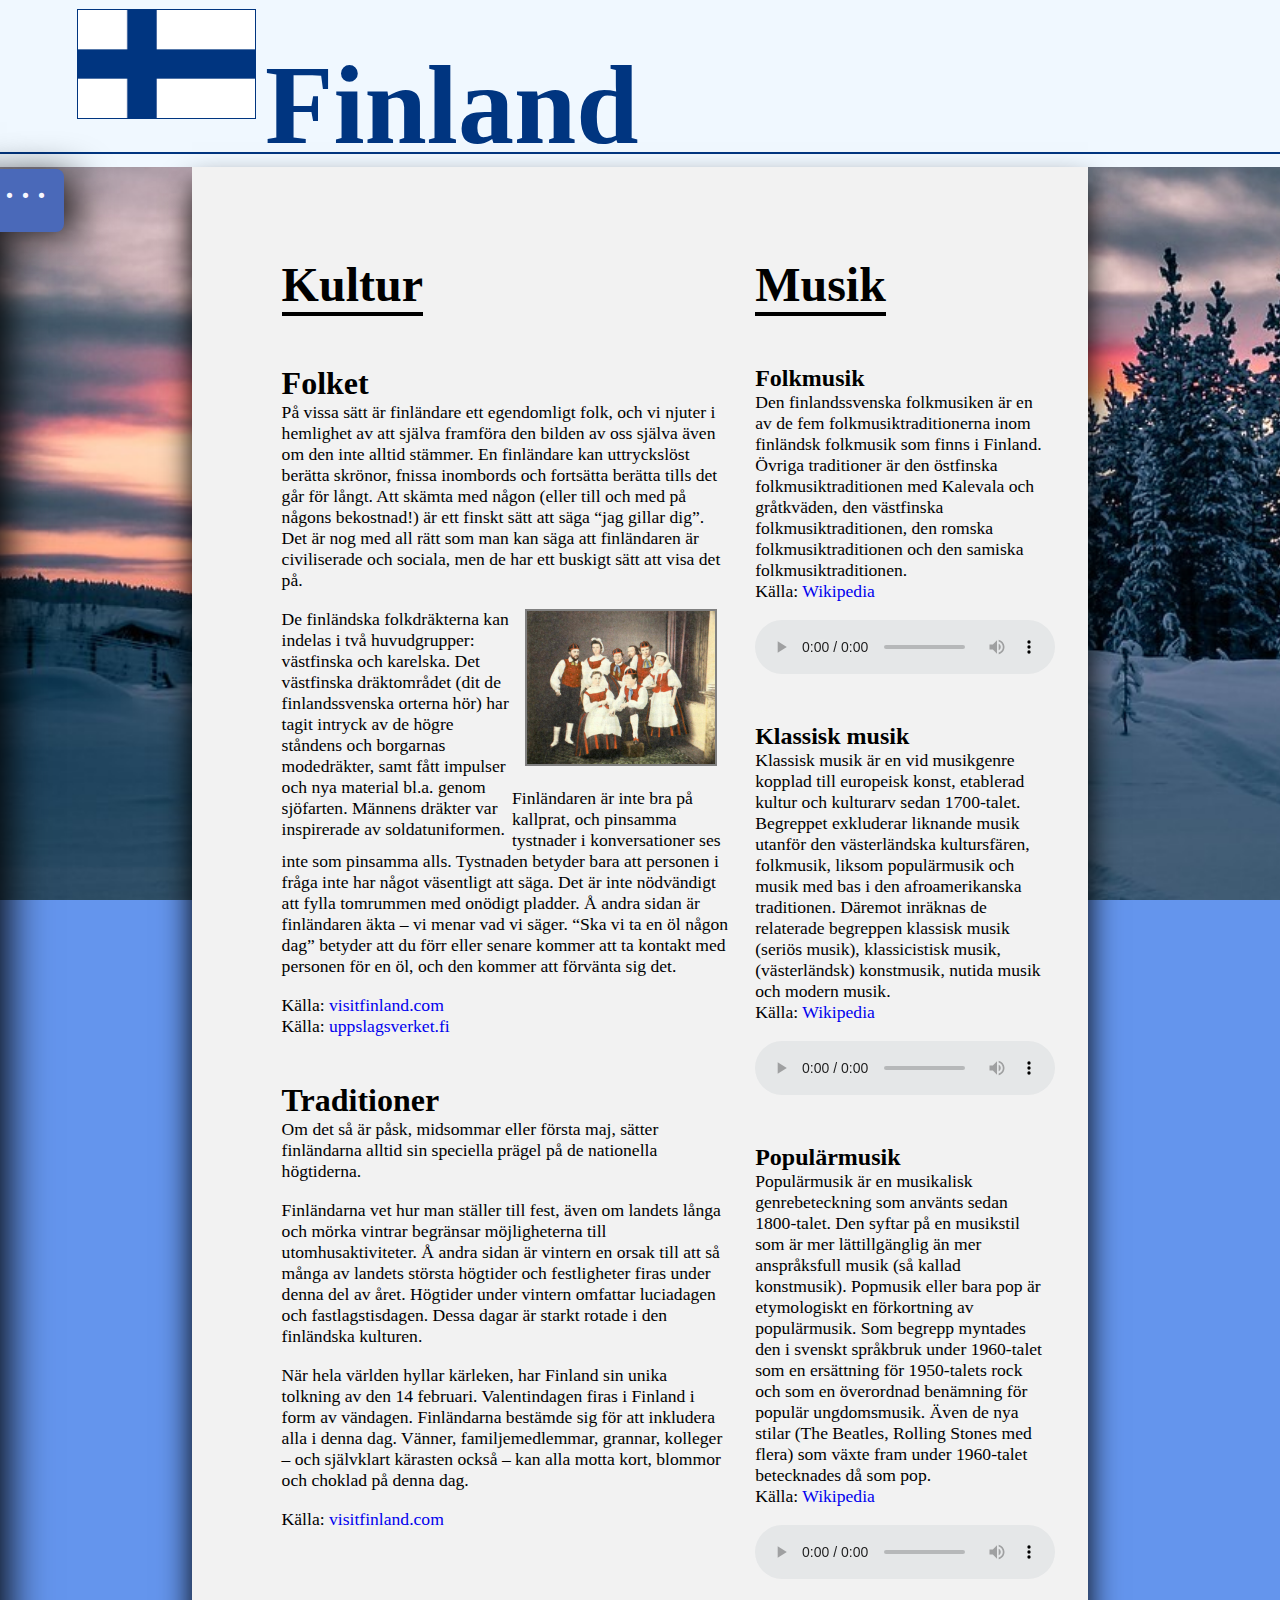
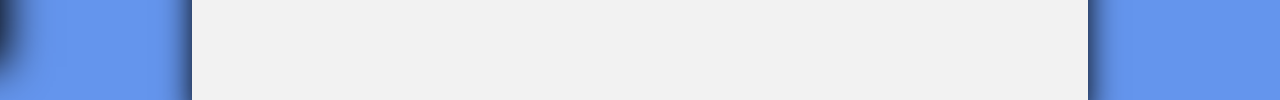
==== html/finlandKultur.html @ 4de43da0 "added files" ====
<!DOCTYPE html>
<html>

<head>
    
    <title>Finland/Kultur</title>
    <meta charset = "utf-8">
    <link rel="stylesheet" href="../css/finland.css">
    
</head>
<body>
    <div id="topbar">
        <div id="flag">
            <img src="../img/finskaFlagganBILD.webp" alt="finska flaggan">
            </div>
            <h1 id="Finland">Finland</h1>
            <hr>
    </div>
    <div id="bakgrund">
        <div id="mainKultur">
            <div id="vänsterSpaltKultur">
                <h1>Kultur<hr></h1>
                <div class="textrutaKultur" id="folket">
                    <h2>Folket</h2>
                    <p>På vissa sätt är finländare ett egendomligt folk, och vi njuter i hemlighet av att själva framföra den bilden av oss själva även om den inte alltid stämmer. En finländare kan uttryckslöst berätta skrönor, fnissa inombords och fortsätta berätta tills det går för långt. Att skämta med någon (eller till och med på någons bekostnad!) är ett finskt sätt att säga “jag gillar dig”. Det är nog med all rätt som man kan säga att finländaren är civiliserade och sociala, men de har ett buskigt sätt att visa det på.</p>
                    <br>
                    <p id="sidp">De finländska folkdräkterna kan indelas i två huvudgrupper: västfinska och karelska. Det västfinska dräktområdet (dit de finlandssvenska orterna hör) har tagit intryck av de högre ståndens och borgarnas modedräkter, samt fått impulser och nya material bl.a. genom sjöfarten. Männens dräkter var inspirerade av soldatuniformen. </p>
                    <img src="../img/Vastfinska_folkdrakter.jpg" alt="finska folkdräkter">
                    <p>Finländaren är inte bra på kallprat, och pinsamma tystnader i konversationer ses inte som pinsamma alls. Tystnaden betyder bara att personen i fråga inte har något väsentligt att säga. Det är inte nödvändigt att fylla tomrummen med onödigt pladder. Å andra sidan är finländaren äkta – vi menar vad vi säger. “Ska vi ta en öl någon dag” betyder att du förr eller senare kommer att ta kontakt med personen för en öl, och den kommer att förvänta sig det.</p>
                    <br>
                    <p>Källa: <a href="https://www.visitfinland.com/sv/artikel/fira-som-en-finlandare/">visitfinland.com</a></p>
                    <p>Källa: <a href="https://uppslagsverket.fi/sv/view-103684-Folkdraekter">uppslagsverket.fi</a></p>
                </div>
                <div class="textrutaKultur">
                <h2>Traditioner</h2>
                <p>Om det så är påsk, midsommar eller första maj, sätter finländarna alltid sin speciella prägel på de nationella högtiderna.</p>
                <br>
                <p>Finländarna vet hur man ställer till fest, även om landets långa och mörka vintrar begränsar möjligheterna till utomhusaktiviteter. Å andra sidan är vintern en orsak till att så många av landets största högtider och festligheter firas under denna del av året. Högtider under vintern omfattar luciadagen och fastlagstisdagen. Dessa dagar är starkt rotade i den finländska kulturen.</p>
                <br>
                <p>När hela världen hyllar kärleken, har Finland sin unika tolkning av den 14 februari. Valentindagen firas i Finland i form av vändagen. Finländarna bestämde sig för att inkludera alla i denna dag. Vänner, familjemedlemmar, grannar, kolleger – och självklart kärasten också – kan alla motta kort, blommor och choklad på denna dag.</p>
                <br>
                <p>Källa: <a href="https://www.visitfinland.com/sv/artikel/fira-som-en-finlandare/">visitfinland.com</a></p>
                </div>
            </div>
            <div id="högerSpaltKultur">
                <h1>Musik<hr></h1>
                
                <div class="musikRutaKultur">
                    <h2>Folkmusik</h2>
                    <p>Den finlandssvenska folkmusiken är en av de fem folkmusiktraditionerna inom finländsk folkmusik som finns i Finland. Övriga traditioner är den östfinska folkmusiktraditionen med Kalevala och gråtkväden, den västfinska folkmusiktraditionen, den romska folkmusiktraditionen och den samiska folkmusiktraditionen.</p>
                    <p>Källa: <a href="https://sv.wikipedia.org/wiki/Finland">Wikipedia</a></p>
                    <audio controls>
                        <source src="horse.ogg" type="audio/ogg">
                        <source src="horse.mp3" type="audio/mpeg">
                        Your browser does not support the audio element.
                    </audio>
                </div>
                <div class="musikRutaKultur">
                    <h2>Klassisk musik</h2>
                    <p>Klassisk musik är en vid musikgenre kopplad till europeisk konst, etablerad kultur och kulturarv sedan 1700-talet. Begreppet exkluderar liknande musik utanför den västerländska kultursfären, folkmusik, liksom populärmusik och musik med bas i den afroamerikanska traditionen. Däremot inräknas de relaterade begreppen klassisk musik (seriös musik), klassicistisk musik, (västerländsk) konstmusik, nutida musik och modern musik.</p>
                    <p>Källa: <a href="https://sv.wikipedia.org/wiki/Finland">Wikipedia</a></p>
                    <audio controls>
                        <source src="horse.ogg" type="audio/ogg">
                        <source src="horse.mp3" type="audio/mpeg">
                        Your browser does not support the audio element.
                    </audio>
                </div>
                <div class="musikRutaKultur">
                    <h2>Populärmusik</h2>
                    <p>Populärmusik är en musikalisk genrebeteckning som använts sedan 1800-talet. Den syftar på en musikstil som är mer lättillgänglig än mer anspråksfull musik (så kallad konstmusik). Popmusik eller bara pop är etymologiskt en förkortning av populärmusik. Som begrepp myntades den i svenskt språkbruk under 1960-talet som en ersättning för 1950-talets rock och som en överordnad benämning för populär ungdomsmusik. Även de nya stilar (The Beatles, Rolling Stones med flera) som växte fram under 1960-talet betecknades då som pop.</p><p>Källa: <a href="https://sv.wikipedia.org/wiki/Finland">Wikipedia</a></p>
                    <audio controls>
                        <source src="horse.ogg" type="audio/ogg">
                        <source src="horse.mp3" type="audio/mpeg">
                        Your browser does not support the audio element.
                    </audio>
                </div>
            </div>
    </div>
    </div>
    <div id="sidebar">
        <div id="sidebarmenuKultur">
            <table>
                <tr>
                    <td><a class="sidebarLink" href="../index.html">Hem</a></td>
                </tr>
                <tr>
                    <td><a class="sidebarLink" href="finlandSverige.html">Sverige</a></td>
                </tr>
                <tr>
                    <td><a class="sidebarLink" href="finlandKultur.html">Kultur</a></td>
                </tr>
                <tr>
                    <td><a class="sidebarLink" href="finlandSprak.html">Språk</a></td>
                </tr>
                <tr>
                    <td><a class="sidebarLink" href="karta.html">Karta</a></td>
                </tr>
            </table>
        </div>
        <div id="sidebarbutton">
            <h1>. . .</h1>
        </div>
    </div>
</body>
    
</html>
---- css/finland.css ----
*{
    margin: 0;
    padding: 0;
    box-sizing:border-box;
}
#allt {
    height: auto;
}
p{
    font-size: 110%;
}
#bakgrund {
    width: 100vw;
    height: auto;
    margin-top: -0.5vh;
    background-color: cornflowerblue;
    background-image: url(../img/finlandSolnedgangKlippt.jpg);
    background-repeat: no-repeat;
    background-attachment: fixed;
    background-size: cover;
}
#main, #mainSverige, #mainKultur, #mainSpråk, #mainKarta{
    background-color: #f2f2f2;
    width: 70vw;
    margin: 0 15vw;
    box-shadow: 0 20px 30px;
    padding-bottom: 10vh;
}
[alt="finska flaggan" ] {
    width: 14vw;
    float: left;
    margin: 1vh 1vh 1vh 6vw;
    border: solid 1px #003580;
}
#topbar {
    display: inline-block;
    width: 100%;
    height: 19vh;
    padding-bottom: 2vh;
    background-color: aliceblue;
    box-shadow: 0 0 35px gray;
    z-index: -1;
    position: relative;
}
#topbar hr {
    margin-top: -2vh;
}
#navbar {
    border: solid 1px gray;
    background-color: #4a69b9;
    color: white;
    height: 7vh;
    font-size: 200%;
    margin: 0 6vw;
    z-index: 200;
}
#navbar td{
    margin: 0 5.9vw;
    display: inline-block;
}
#Finland {
    font-size: 700%;
    color: #003580;
    margin: 4.5vh 0 0;
}
.textruta {
    width: 56vw;
    height: auto;
    margin: 0 7vw;
    padding-bottom: 2vh;
}
.textruta p {
    font-size: 110%;
}
#navbar a {
    color: #f2f2f2;
}
a:hover {
    filter:brightness(85%);
}
.textruta h2 {
    font-size: 200%;
    padding-top: 6vh;
}
.textruta hr {
    width: 20vw;
    margin: 1vh 0;
    border: solid 1px black;
    background-color: black;
}
a {
    text-decoration: none;
}
#pLandskap {
    float: left;
    width: 35vw;
}
#divLandskap {
    width: 40vw;
    height: auto;
}

#topbar hr {
    border: solid 1px #003580;
}

/*sidebar*/
#sidebarmenu , #sidebarmenuSprak, #sidebarmenuKultur{
    float: left;
    width: 15vw;
    height: 150vh;
    background-color: #4a69b9;
    color: white;
    box-shadow: 10px 10px 40px -3px black;
}
#sidebarmenu table, #sidebarmenuSprak table, #sidebarmenuKultur table{
    width: 15vw;
    height: auto;
    color: white;
}
#sidebarmenu td, #sidebarmenuSprak td, #sidebarmenuKultur td{
    font-size: 230%;
    color: white;
    text-align: center;
    border-bottom: solid 2px lightblue;
    padding: 3vh 0;
}
.sidebarLink {
    text-decoration: none;
    color: white;
}
#sidebar {
    width: 21vw;
    height: auto;
    color: white;
    margin-left: -15vw;
    margin-top: -2.5vh;
    left: 0px;
    top: 21.3vh;
    position: absolute;
}
#sidebar:hover {
    margin-left: 0;
}
#sidebarbutton {
    background-color: #4a69b9;
    height: 7vh;
    width: 6vw;
    color: ghostwhite;
    border-radius: 8px;
    text-align: center;
    float: left;
    margin-left: -1vw;
    box-shadow: 15px 5px 40px -5px black;
}

/*finlandSverige.html*/

#mainSverige h1 {
    display: inline-block;
    margin: 10vh 0 0 7vw ;
    width: auto;
    font-size: 300%;
}
h1 hr {
    border: solid 2px black;
}
#mainSverige {
    position: inherit
    height: auto;
    padding-bottom: 13vh;
}
[alt="karta över finland/sverige"] {
    width: 25vw;
    height: 33svh;
    border: 2px solid gray;
    margin: 3vh 0 0 3vw;
}
#divHistoria{
    height: 70vh;
}
.pHistoria {
    width: 30vw;
    float: left;
}
#divHistoria {
    width: 60vw;
}
#länkTillSpråk {
    color: blue;
}


/*finlandKultur.html*/

.textrutaKultur {
    margin: 5vh 0 0 7vw;
    width: 35vw;
}
.textrutaKultur p {
    font-size: 110%;
}
.textrutaKultur h2 {
    font-size: 200%;
    width: 30vw;
}
#sidp {
    width: 18vw;
    float: left;
}
[alt="finska folkdräkter"] {
    width: 15vw;
    margin: 0 0 2vh 1vw;
    border: 2px solid gray;
}
#mainKultur {
    position: inherit;
    padding-bottom: 8vh;
}
#mainKultur h1{
    display: inline-block;
    margin: 10vh 0 0 7vw;
    width: auto;
    font-size: 300%;
}
#vänsterSpaltKultur {
    width: 37vw;
    float: left;
    padding-bottom: 5vh;
}
.musikRutaKultur {
    margin: 5vh 0 0 7vw;
    width: 23vw;
}
#högerSpaltKultur {
    width: 20vw;
    display: inline-block;
    padding-bottom: 5vh;
}
audio {
    filter: brightness(95%);
    margin-top: 2vh;
}
#sidebarmenuKultur{
    height: 165.7vh;
}

/*finlandSpråk.html*/

#mainSpråk h1 {
    display: inline-block;
    margin: 10vh 0 0 7vw;
    width: auto;
    font-size: 300%;
}
.videoRuta {
    margin: 7vh 0 2vh 7vw;
    width: 60vw; 
    font-size: 140%;
}
.videoRuta h2 {
    font-size: 200%;
    margin-bottom: 1vh;
}
.videoRuta p {
    font-size: 110%;
}
#mainSpråk iframe {
    width: 40vw; 
    height: 45vh;
    border: solid 3px gray;
    float: left;
    margin-right: 2vw;
}
#sidebarmenuSprak{
    height: 182vh;
}
/*Karta.hmtl*/

#mainKarta{
    height: 81vh;
    padding-bottom: 0;
}
#mainKarta h1 {
    text-align: center;
    width: auto;
    font-size: 200%;
    padding: 2vh 0 0.5vh;
}
#sidebarmenuMap {
    float: left;
    width: 15vw;
    height: 81vh;
    background-color: #4a69b9;
    color: white;
}
#sidebarmenuMap table{
    width: 15vw;
    height: auto;
    color: white;
}
#sidebarmenuMap td {
    font-size: 230%;
    color: white;
    text-align: center;
    border-bottom: solid 2px lightblue;
    padding: 3vh 0;
}
#karta {
    margin: 0 3.7vw;
    display: block;
}

/* Slideshow box */

/* Slideshow container */
.slideshow-container {
    width: 23vw;
    margin-left: 37vw;
    position: relative;
    border: solid 1.5px gray;
}

/* Hide the images by default */
.mySlides {
  display: none;
}
#mySlides1 {
    display: block;
}

/* Next & previous buttons */
.prev, .next {
  cursor: pointer;
  position: absolute;
  top: 50%;
  width: auto;
  margin-top: -22px;
  padding: 16px;
  color: white;
  font-weight: bold;
  font-size: 18px;
  transition: 0.6s ease;
  border-radius: 0 3px 3px 0;
  user-select: none;
}

/* Position the "next button" to the right */
.next {
  right: 0;
  border-radius: 3px 0 0 3px;
}

/* On hover, add a black background color with a little bit see-through */
.prev:hover, .next:hover {
  background-color: rgba(0,0,0,0.8);
}

/* Caption text */
.text {
  color: #f2f2f2;
  font-size: 15px;
  padding: 8px 12px;
  position: absolute;
  bottom: 8px;
  width: 100%;
  text-align: center;
}

/* Number text (1/3 etc) */
.numbertext {
  color: #f2f2f2;
  font-size: 12px;
  padding: 8px 12px;
  position: absolute;
  top: 0;
}

/* The dots/bullets/indicators */
.dot {
  cursor: pointer;
  height: 15px;
  width: 15px;
  margin: 0 2px;
  background-color: #bbb;
  border-radius: 50%;
  display: inline-block;
  transition: background-color 0.6s ease;
}
#dots {
    text-align:center;
    margin-left: 37vw;
    width: 23vw;
    margin-top: -3vh;
    padding: 1.5vh 0;
    background-color: #f2f2f2;
    filter: brightness(85%);
    border: solid 1.5px gray;
}
.active, .dot:hover {
  background-color: #717171;
}

/* Fading animation */
.fade {
  -webkit-animation-name: fade;
  -webkit-animation-duration: 1.5s;
  animation-name: fade;
  animation-duration: 1.5s;
}

@-webkit-keyframes fade {
  from {opacity: .4}
  to {opacity: 1}
}

@keyframes fade {
  from {opacity: .4}
  to {opacity: 1}
}
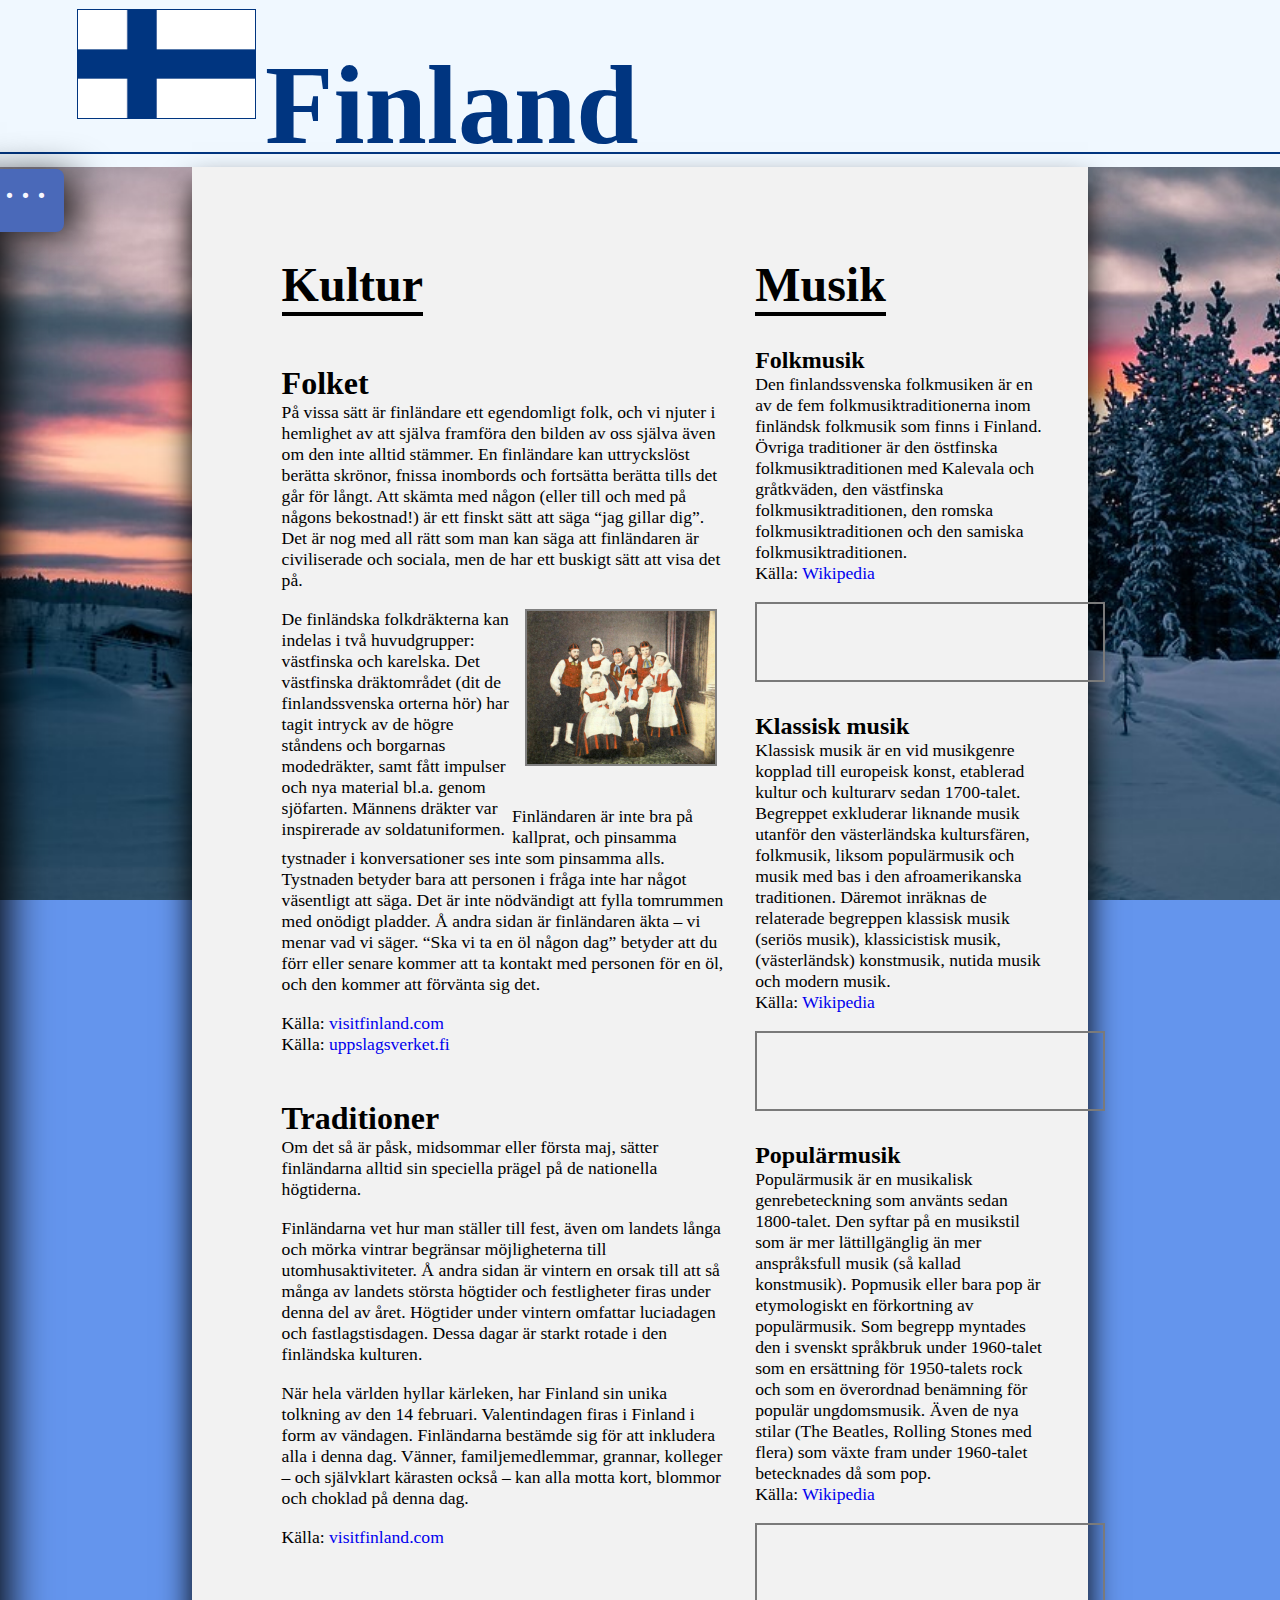
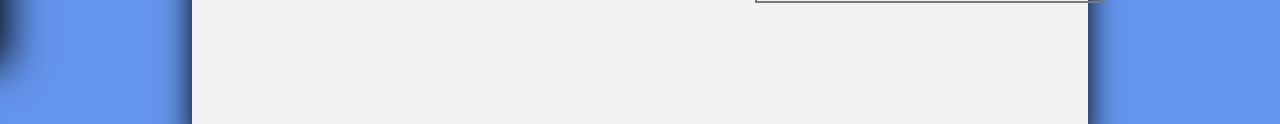
==== commit c25703b1: "fixade audio på kutursidan" ====
--- a/html/finlandKultur.html
+++ b/html/finlandKultur.html
@@ -26,6 +26,8 @@
                     <br>
                     <p id="sidp">De finländska folkdräkterna kan indelas i två huvudgrupper: västfinska och karelska. Det västfinska dräktområdet (dit de finlandssvenska orterna hör) har tagit intryck av de högre ståndens och borgarnas modedräkter, samt fått impulser och nya material bl.a. genom sjöfarten. Männens dräkter var inspirerade av soldatuniformen. </p>
                     <img src="../img/Vastfinska_folkdrakter.jpg" alt="finska folkdräkter">
+                    <br>
+                    <br>
                     <p>Finländaren är inte bra på kallprat, och pinsamma tystnader i konversationer ses inte som pinsamma alls. Tystnaden betyder bara att personen i fråga inte har något väsentligt att säga. Det är inte nödvändigt att fylla tomrummen med onödigt pladder. Å andra sidan är finländaren äkta – vi menar vad vi säger. “Ska vi ta en öl någon dag” betyder att du förr eller senare kommer att ta kontakt med personen för en öl, och den kommer att förvänta sig det.</p>
                     <br>
                     <p>Källa: <a href="https://www.visitfinland.com/sv/artikel/fira-som-en-finlandare/">visitfinland.com</a></p>
@@ -49,30 +51,21 @@
                     <h2>Folkmusik</h2>
                     <p>Den finlandssvenska folkmusiken är en av de fem folkmusiktraditionerna inom finländsk folkmusik som finns i Finland. Övriga traditioner är den östfinska folkmusiktraditionen med Kalevala och gråtkväden, den västfinska folkmusiktraditionen, den romska folkmusiktraditionen och den samiska folkmusiktraditionen.</p>
                     <p>Källa: <a href="https://sv.wikipedia.org/wiki/Finland">Wikipedia</a></p>
-                    <audio controls>
-                        <source src="horse.ogg" type="audio/ogg">
-                        <source src="horse.mp3" type="audio/mpeg">
-                        Your browser does not support the audio element.
-                    </audio>
+                    
+                    <iframe class="ljudruta" src="https://open.spotify.com/embed/track/17UCxGtdA5ZReO9O4w0OrE" width="350" height="80" frameborder="0" allowtransparency="true" allow="encrypted-media"></iframe>
                 </div>
                 <div class="musikRutaKultur">
                     <h2>Klassisk musik</h2>
                     <p>Klassisk musik är en vid musikgenre kopplad till europeisk konst, etablerad kultur och kulturarv sedan 1700-talet. Begreppet exkluderar liknande musik utanför den västerländska kultursfären, folkmusik, liksom populärmusik och musik med bas i den afroamerikanska traditionen. Däremot inräknas de relaterade begreppen klassisk musik (seriös musik), klassicistisk musik, (västerländsk) konstmusik, nutida musik och modern musik.</p>
                     <p>Källa: <a href="https://sv.wikipedia.org/wiki/Finland">Wikipedia</a></p>
-                    <audio controls>
-                        <source src="horse.ogg" type="audio/ogg">
-                        <source src="horse.mp3" type="audio/mpeg">
-                        Your browser does not support the audio element.
-                    </audio>
+                    
+                    <iframe class="ljudruta" src="https://open.spotify.com/embed/track/5Nz7n9fCYLgtboPWaSsDbo" width="350" height="80" frameborder="0" allowtransparency="true" allow="encrypted-media"></iframe>
+                    
                 </div>
                 <div class="musikRutaKultur">
                     <h2>Populärmusik</h2>
                     <p>Populärmusik är en musikalisk genrebeteckning som använts sedan 1800-talet. Den syftar på en musikstil som är mer lättillgänglig än mer anspråksfull musik (så kallad konstmusik). Popmusik eller bara pop är etymologiskt en förkortning av populärmusik. Som begrepp myntades den i svenskt språkbruk under 1960-talet som en ersättning för 1950-talets rock och som en överordnad benämning för populär ungdomsmusik. Även de nya stilar (The Beatles, Rolling Stones med flera) som växte fram under 1960-talet betecknades då som pop.</p><p>Källa: <a href="https://sv.wikipedia.org/wiki/Finland">Wikipedia</a></p>
-                    <audio controls>
-                        <source src="horse.ogg" type="audio/ogg">
-                        <source src="horse.mp3" type="audio/mpeg">
-                        Your browser does not support the audio element.
-                    </audio>
+                    <iframe class="ljudruta" src="https://open.spotify.com/embed/track/4O5tKxQzG1K72Vh5bXWxBC" width="350" height="80" frameborder="0" allowtransparency="true" allow="encrypted-media"></iframe>
                 </div>
             </div>
     </div>
--- a/css/finland.css
+++ b/css/finland.css
@@ -105,7 +105,7 @@
 }
 
 /*sidebar*/
-#sidebarmenu , #sidebarmenuSprak, #sidebarmenuKultur{
+#sidebarmenu , #sidebarmenuSprak, #sidebarmenuKultur, #sidebarmenuSverige{
     float: left;
     width: 15vw;
     height: 150vh;
@@ -113,12 +113,12 @@
     color: white;
     box-shadow: 10px 10px 40px -3px black;
 }
-#sidebarmenu table, #sidebarmenuSprak table, #sidebarmenuKultur table{
+#sidebarmenu table, #sidebarmenuSprak table, #sidebarmenuKultur table, #sidebarmenuSverige table{
     width: 15vw;
     height: auto;
     color: white;
 }
-#sidebarmenu td, #sidebarmenuSprak td, #sidebarmenuKultur td{
+#sidebarmenu td, #sidebarmenuSprak td, #sidebarmenuKultur td, #sidebarmenuSverige td{
     font-size: 230%;
     color: white;
     text-align: center;
@@ -189,7 +189,9 @@
 #länkTillSpråk {
     color: blue;
 }
-
+#sidebarmenuSverige{
+    height: 148vh;
+}
 
 /*finlandKultur.html*/
 
@@ -229,7 +231,7 @@
     padding-bottom: 5vh;
 }
 .musikRutaKultur {
-    margin: 5vh 0 0 7vw;
+    margin: 3vh 0 0 7vw;
     width: 23vw;
 }
 #högerSpaltKultur {
@@ -237,9 +239,10 @@
     display: inline-block;
     padding-bottom: 5vh;
 }
-audio {
+audio, .ljudruta {
     filter: brightness(95%);
     margin-top: 2vh;
+    border: solid 2px gray;
 }
 #sidebarmenuKultur{
     height: 165.7vh;
